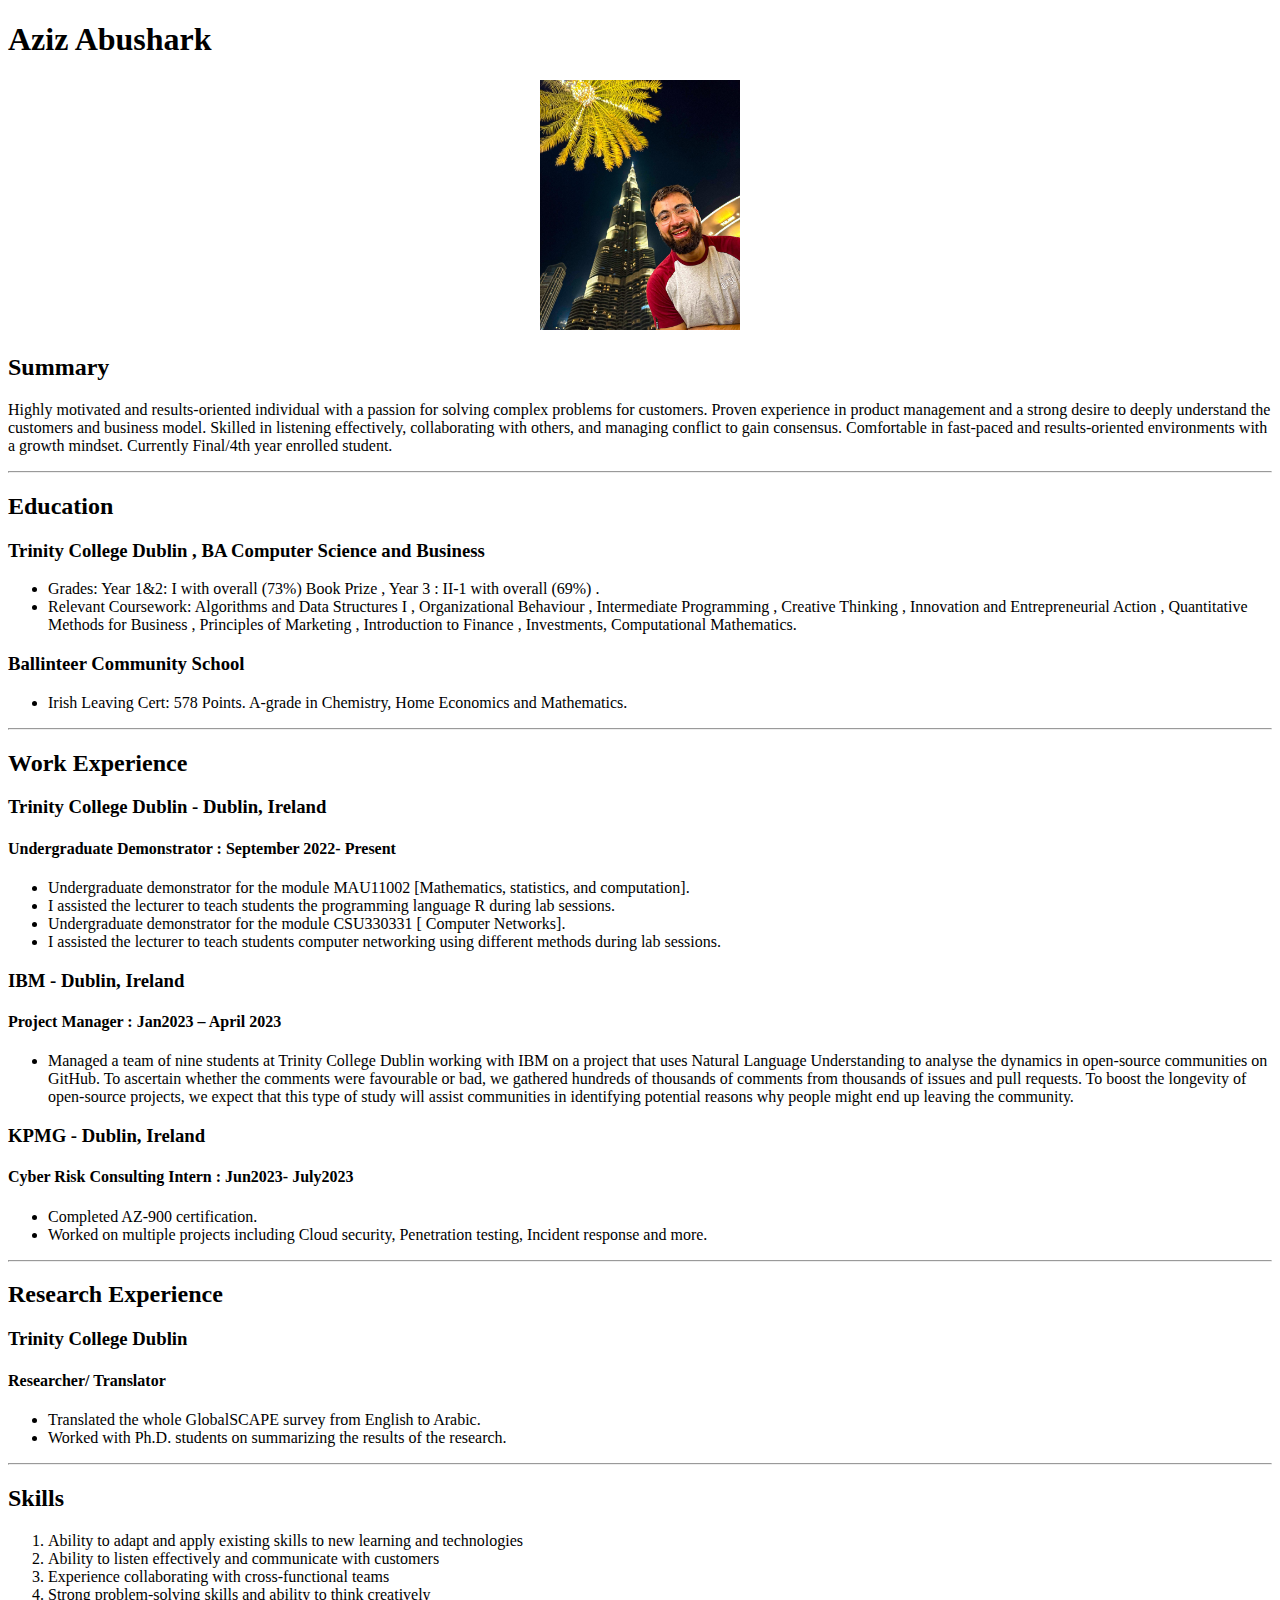
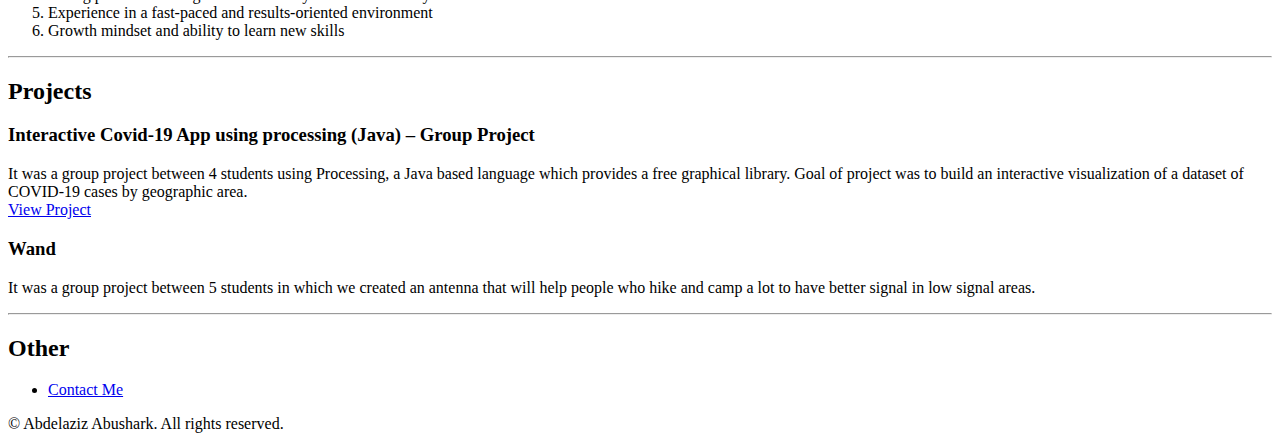
==== index.html @ 2938a552 "Add files via upload" ====
<!DOCTYPE html>
<html lang = "en">
    <head>
        <meta charset = "UTF-8">
        <meta name="viewport" content="width=device-width, initial-scale=1.0">
        <meta name="keywords" content="HTML, CSS, JavaScript">
        <meta name="Aziz" content="Abushark">
        <title> Aziz CV</title>
    </head>
    <body>
        <h1> Aziz Abushark</h1>
        <center>
        <img src ="./assets/azizPix.jpg " width="200"  alt = " Aziz Picture">
        </center>
        
        <Section>
        <h2> Summary </h2>
        <p> Highly motivated and results-oriented individual with a passion for solving complex problems for customers. 
            Proven experience in product management and a strong desire to deeply understand the customers and business model. 
            Skilled in listening effectively, collaborating with others, and managing conflict to gain consensus. 
            Comfortable in fast-paced and results-oriented environments with a growth mindset. Currently Final/4th year enrolled student.</p>
        </Section>
    
        <hr/>
        <section>
        <h2> Education</h2>
        <h3> Trinity College Dublin , BA Computer Science and Business </h3>
        <ul>
            <li>
                Grades: Year 1&2: I with overall (73%) Book Prize , Year 3 : II-1 with overall (69%) .
            </li>
            <li>
                Relevant Coursework: Algorithms and Data Structures I , Organizational Behaviour , Intermediate Programming , Creative Thinking , 
                Innovation and Entrepreneurial Action , Quantitative Methods for Business , Principles of Marketing , Introduction to Finance ,
                Investments, Computational Mathematics.
            </li>
        </ul>
        <h3> Ballinteer Community School </h3>
        <ul>
            <li>
                Irish Leaving Cert: 578 Points. A-grade in Chemistry, Home Economics and Mathematics.
            </li>
        </ul>
    </section>
    <hr/>
    <section>
        <h2> Work Experience </h2>
        <h3> Trinity College Dublin - Dublin, Ireland </h3>
        <h4>Undergraduate Demonstrator : September 2022- Present </h4>
        <ul>
            <li>
                Undergraduate demonstrator for the module MAU11002 [Mathematics, statistics, and computation].
            </li>
            <li>
                I assisted the lecturer to teach students the programming language R during lab sessions.
            </li>
            <li>
                Undergraduate demonstrator for the module CSU330331 [ Computer Networks].            </li>
            <li>
                I assisted the lecturer to teach students computer networking using different methods during lab sessions.            </li>
        </ul>
        <h3> IBM  - Dublin, Ireland </h3>
        <h4> Project Manager : Jan2023 – April 2023 </h4>
        <ul>
            <li>
                Managed a team of nine students at Trinity College Dublin working with IBM on a project that uses Natural Language Understanding to analyse the dynamics in 
                open-source communities on GitHub. To ascertain whether the comments were favourable or bad,  we gathered hundreds of thousands of comments from thousands of issues 
                and pull requests. To boost the longevity of open-source projects, we expect that this type of study will assist communities in identifying potential reasons
                 why people might end up leaving the community.
            </li>
        </ul>
        <h3> KPMG - Dublin, Ireland </h3>
        <h4> Cyber Risk Consulting Intern  : Jun2023- July2023 </h4>
        <ul>
            <li>
                Completed AZ-900 certification.
            </li>
            <li>
                Worked on multiple projects including Cloud security, Penetration testing, Incident response and more.
            </li>
            
        </ul>
    </section>
    <hr/>
    <section>
        <h2> Research Experience</h2>
        <h3> Trinity College Dublin </h3>
        <h4> Researcher/ Translator </h4>
        <ul>
            <li> 
                Translated the whole GlobalSCAPE survey from English to Arabic.
            </li>
            <li> 
                Worked with Ph.D. students on summarizing the results of the research.
            </li>
        </ul>
    </section>
    <hr/>
    <section>
        <h2> Skills</h2>
        <ol>
            <li>
                Ability to adapt and apply existing skills to new learning and technologies
            </li>
            <li>
                Ability to listen effectively and communicate with customers
            </li>
            <li>
                Experience collaborating with cross-functional teams            </li>
            <li>
                Strong problem-solving skills and ability to think creatively            </li>
            <li>
                Experience in a fast-paced and results-oriented environment            </li>
            <li>
                Growth mindset and ability to learn new skills            </li>
            
        </ol>
    </section>
    <hr/>
    <section>
        <h2> Projects</h2>
        <h3>
            Interactive Covid-19 App using processing (Java) – Group Project
        </h3>
        <p>
            It was a group project between 4 students using Processing, a Java based language which provides a free graphical library.
            Goal of project was to build an interactive visualization of a dataset of COVID-19 cases by geographic area.
           <br>
           <a href="https://github.com/azizosharke/ProgrammingProjectGroup" target="_blank">View Project</a>
        </br>
        <h3> Wand </h3>
        <p>
            It was a group project between 5 students in which we created an antenna that will help people who hike and camp a lot to have better signal in low signal areas.
        </p>

    </section>
    <hr/>
    <section>
        <h2> Other</h2>
        <ul>
            <li>
                <a href="./public/contactme.html"> Contact Me </a>
            </li>
        </ul>
    </section>
    
    <footer>
        © Abdelaziz Abushark.  All rights reserved. 
    </footer>


    </body>
</html>
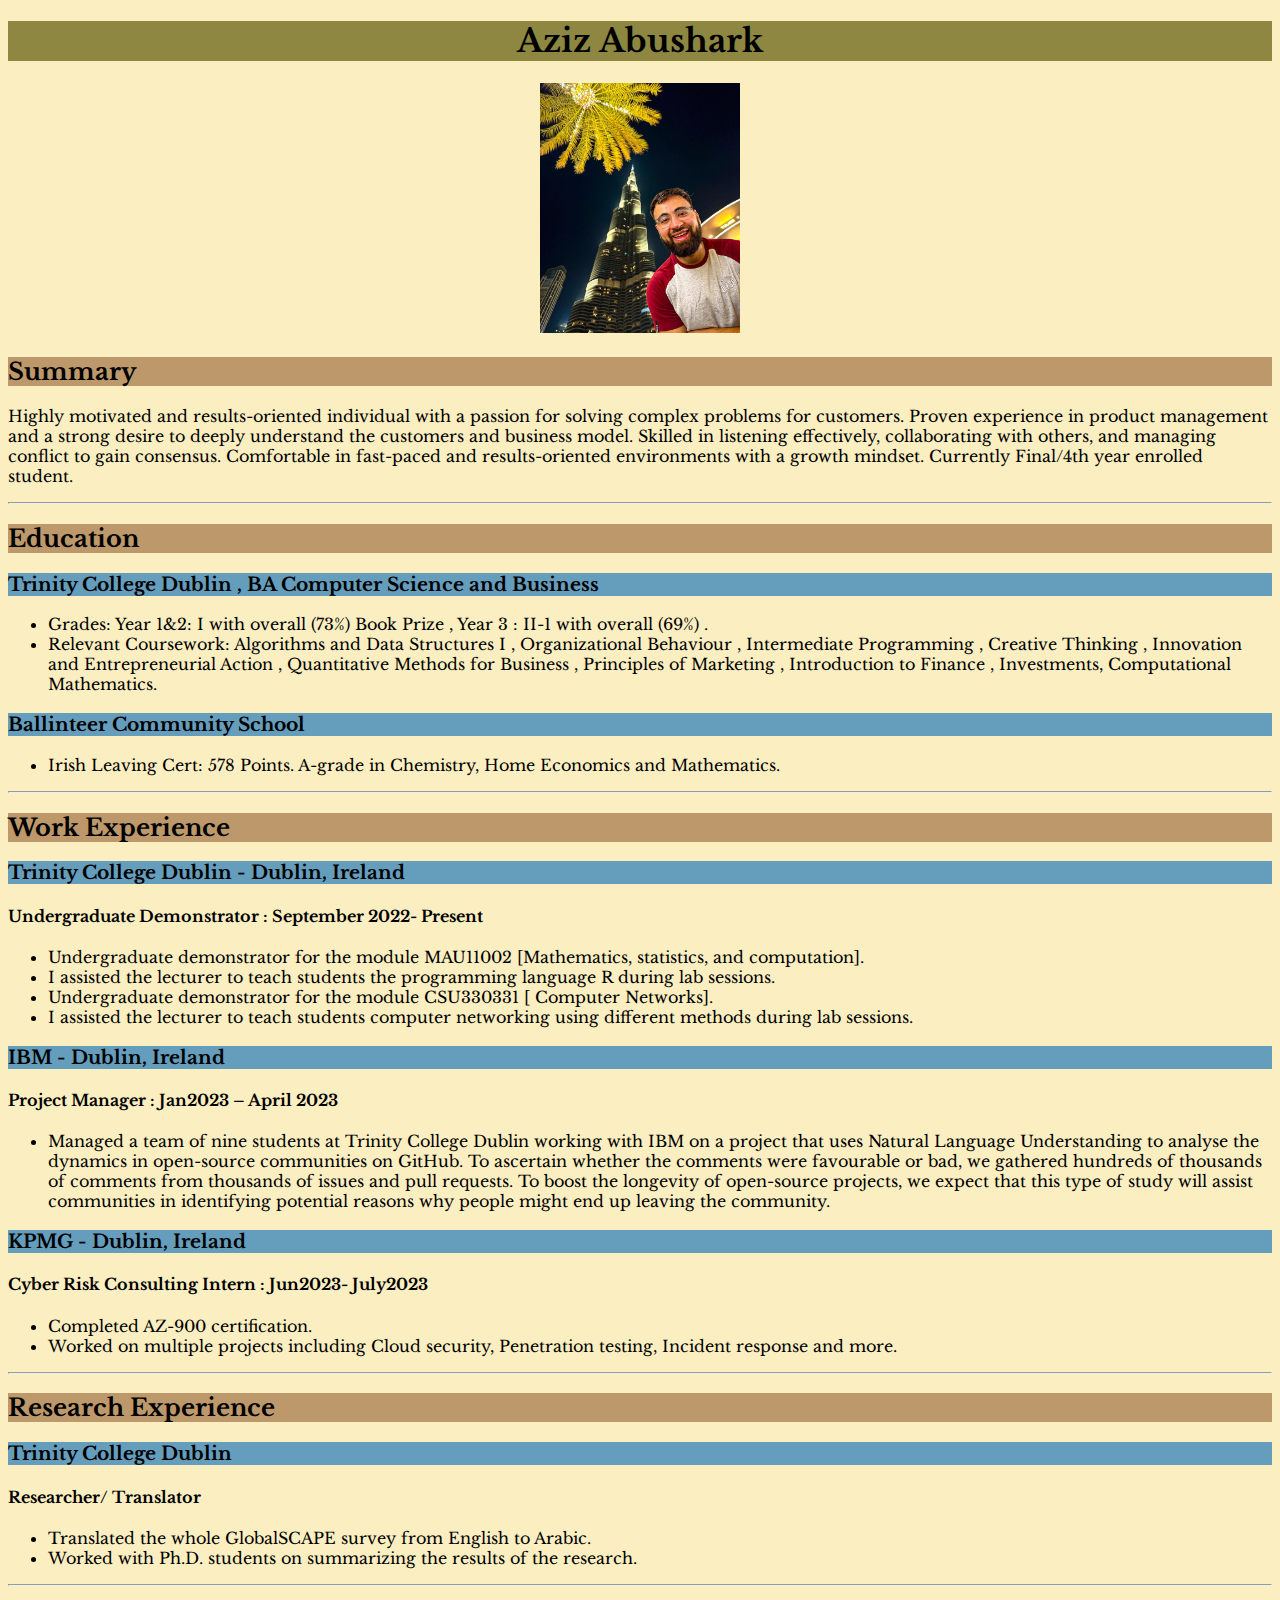
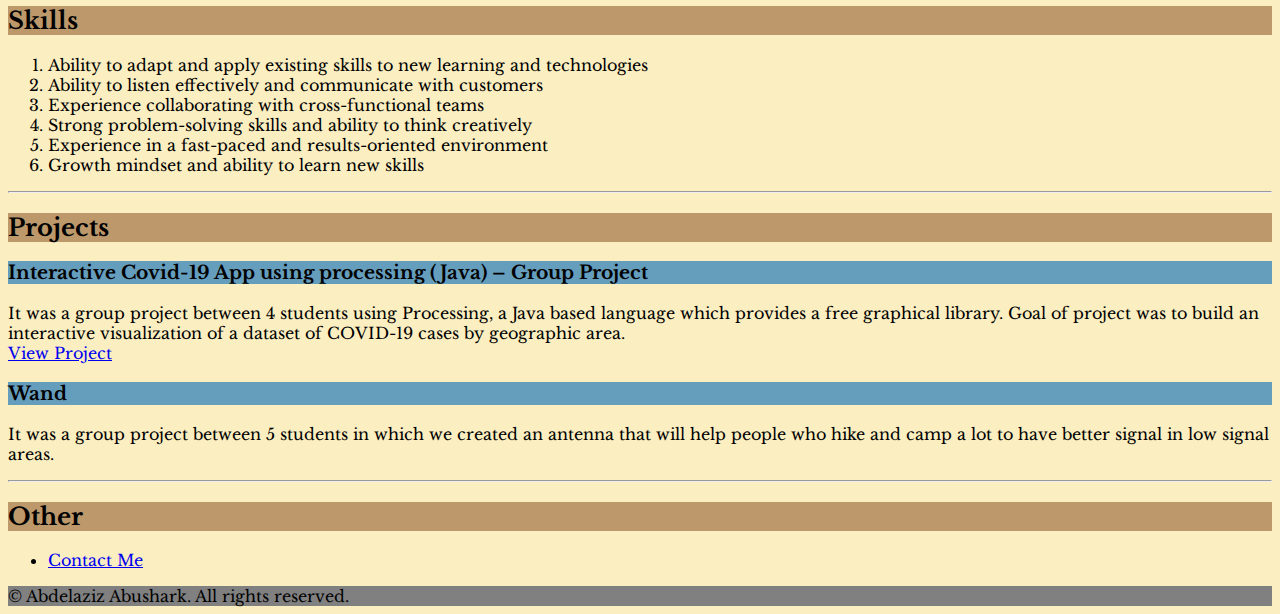
==== commit 02044784: "adding new changes" ====
--- a/index.html
+++ b/index.html
@@ -5,10 +5,16 @@
         <meta name="viewport" content="width=device-width, initial-scale=1.0">
         <meta name="keywords" content="HTML, CSS, JavaScript">
         <meta name="Aziz" content="Abushark">
+        <link rel="preconnect" href="https://fonts.googleapis.com">
+<link rel="preconnect" href="https://fonts.gstatic.com" crossorigin>
+<link href="https://fonts.googleapis.com/css2?family=Libre+Baskerville:wght@700&family=Merriweather:wght@300;400;700&family=Roboto:wght@100&display=swap" rel="stylesheet">
+
+        <link rel="stylesheet" href="./style.css" >
         <title> Aziz CV</title>
+        
     </head>
     <body>
-        <h1> Aziz Abushark</h1>
+        <h1 id = "name"> Aziz Abushark</h1>
         <center>
         <img src ="./assets/azizPix.jpg " width="200"  alt = " Aziz Picture">
         </center>
--- a/style.css
+++ b/style.css
@@ -0,0 +1,22 @@
+body{
+font-family: 'Libre Baskerville', serif;
+background-color: #FBEEC1;
+}
+
+#name {
+    text-align: center;
+    background-color: #8D8741;
+
+}
+footer{
+    background-color: gray;
+}
+h2{
+    background-color: #bc986A;
+}
+h3 {
+    background-color:#659DBD;
+}
+
+
+
